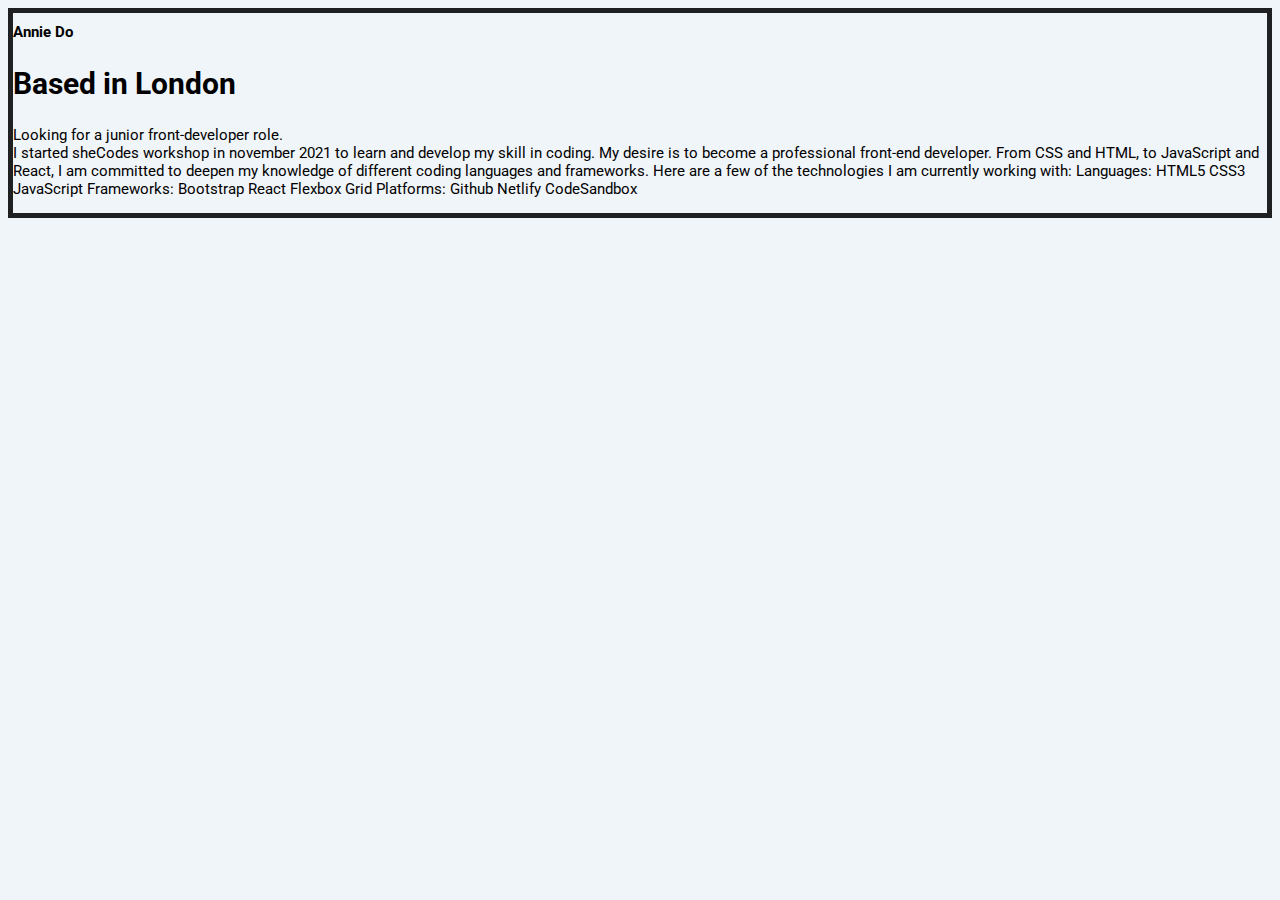
==== about.html @ 1b32a830 "page setup" ====
<!DOCTYPE html>
<html lang="en">
  <head>
    <meta charset="UTF-8" />
    <meta http-equiv="X-UA-Compatible" content="IE=edge" />
    <meta name="viewport" content="width=device-width, initial-scale=1.0" />

    <meta
      name="keyword"
      content="portfolio, front end developer, web developer"
    />
    <meta name="description" content="portfolio Annie Do" />

    <link
      href="https://cdn.jsdelivr.net/npm/bootstrap@5.1.3/dist/css/bootstrap.min.css"
      rel="stylesheet"
      integrity="sha384-1BmE4kWBq78iYhFldvKuhfTAU6auU8tT94WrHftjDbrCEXSU1oBoqyl2QvZ6jIW3"
      crossorigin="anonymous"
    />

    <link rel="stylesheet" href="style.css" />

    <link rel="preconnect" href="https://fonts.googleapis.com" />
    <link rel="preconnect" href="https://fonts.gstatic.com" crossorigin />
    <link
      href="https://fonts.googleapis.com/css2?family=Lato:wght@300&family=Playfair+Display&family=Roboto:wght@100;300&display=swap"
      rel="stylesheet"
    />
    <title>About me Annie Do</title>
  </head>
  <body>
    <h1>Annie Do</h1>
    <h2>Based in London</h2>
    <p>
      Looking for a junior front-developer role.
      <br />

      I started sheCodes workshop in november 2021 to learn and develop my skill
      in coding. My desire is to become a professional front-end developer. From
      CSS and HTML, to JavaScript and React, I am committed to deepen my
      knowledge of different coding languages and frameworks. Here are a few of
      the technologies I am currently working with: Languages: HTML5 CSS3
      JavaScript Frameworks: Bootstrap React Flexbox Grid Platforms: Github
      Netlify CodeSandbox
    </p>
  </body>
</html>
---- style.css ----
:root {
  --basic-color: #f0f5f9;
}

body {
  background-color: var(--basic-color);
  border: 5px solid #1e2022;
  font-family: "Lato", sans-serif;
  font-family: "Playfair Display", serif;
  font-family: "Roboto", sans-serif;
}

h1,
p {
  font-size: 15px;
}

h2 {
  font-size: 30px;
  font-weight: bold;
}

.mugshot {
  opacity: 0.7;
  max-width: 300px;
}
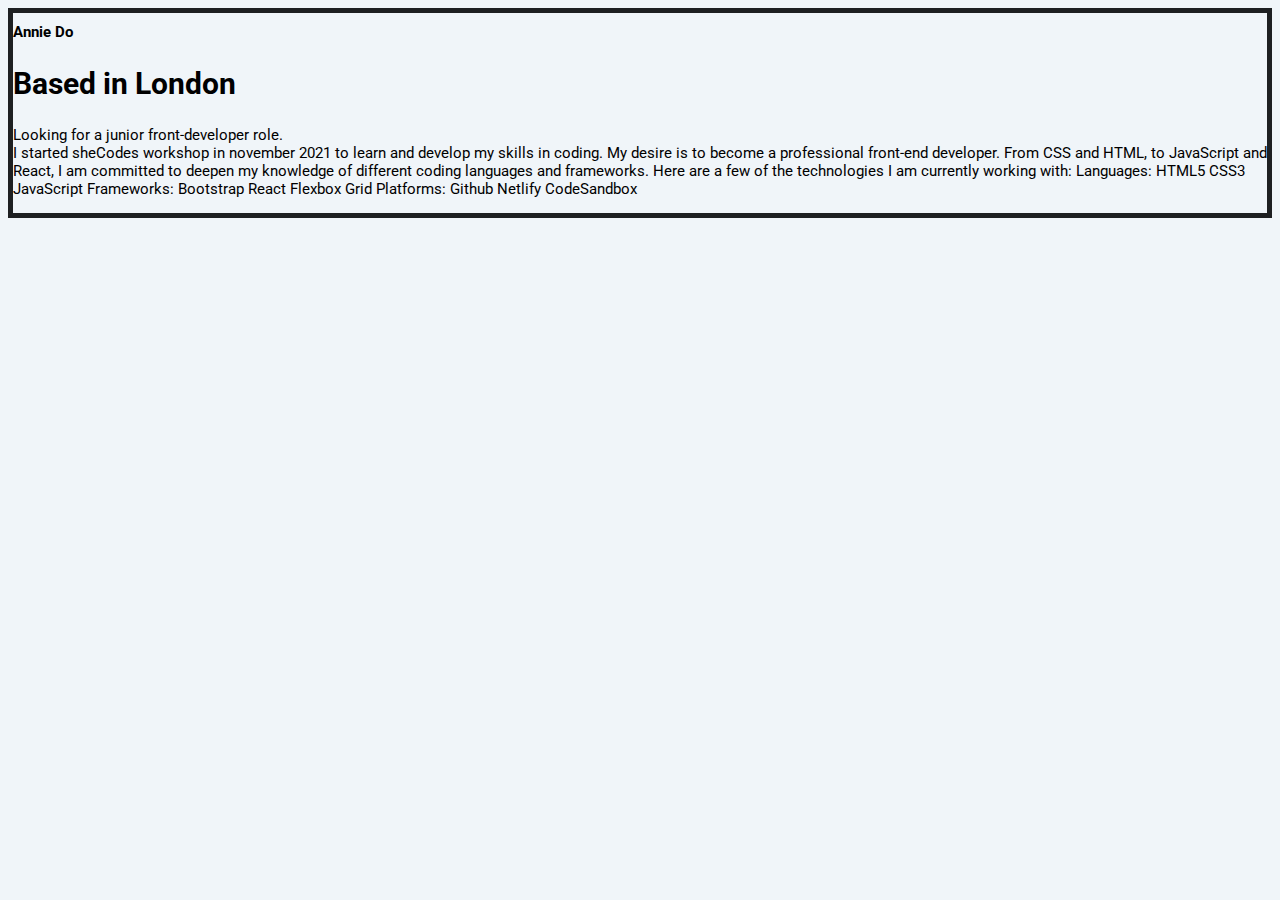
==== commit c4c91a50: "text changes" ====
--- a/about.html
+++ b/about.html
@@ -35,12 +35,12 @@
       Looking for a junior front-developer role.
       <br />
 
-      I started sheCodes workshop in november 2021 to learn and develop my skill
-      in coding. My desire is to become a professional front-end developer. From
-      CSS and HTML, to JavaScript and React, I am committed to deepen my
-      knowledge of different coding languages and frameworks. Here are a few of
-      the technologies I am currently working with: Languages: HTML5 CSS3
-      JavaScript Frameworks: Bootstrap React Flexbox Grid Platforms: Github
+      I started sheCodes workshop in november 2021 to learn and develop my
+      skills in coding. My desire is to become a professional front-end
+      developer. From CSS and HTML, to JavaScript and React, I am committed to
+      deepen my knowledge of different coding languages and frameworks. Here are
+      a few of the technologies I am currently working with: Languages: HTML5
+      CSS3 JavaScript Frameworks: Bootstrap React Flexbox Grid Platforms: Github
       Netlify CodeSandbox
     </p>
   </body>
--- a/style.css
+++ b/style.css
@@ -24,3 +24,11 @@
   opacity: 0.7;
   max-width: 300px;
 }
+
+.logo {
+  max-width: 70px;
+}
+
+.nav {
+  padding: 20px 0px;
+}
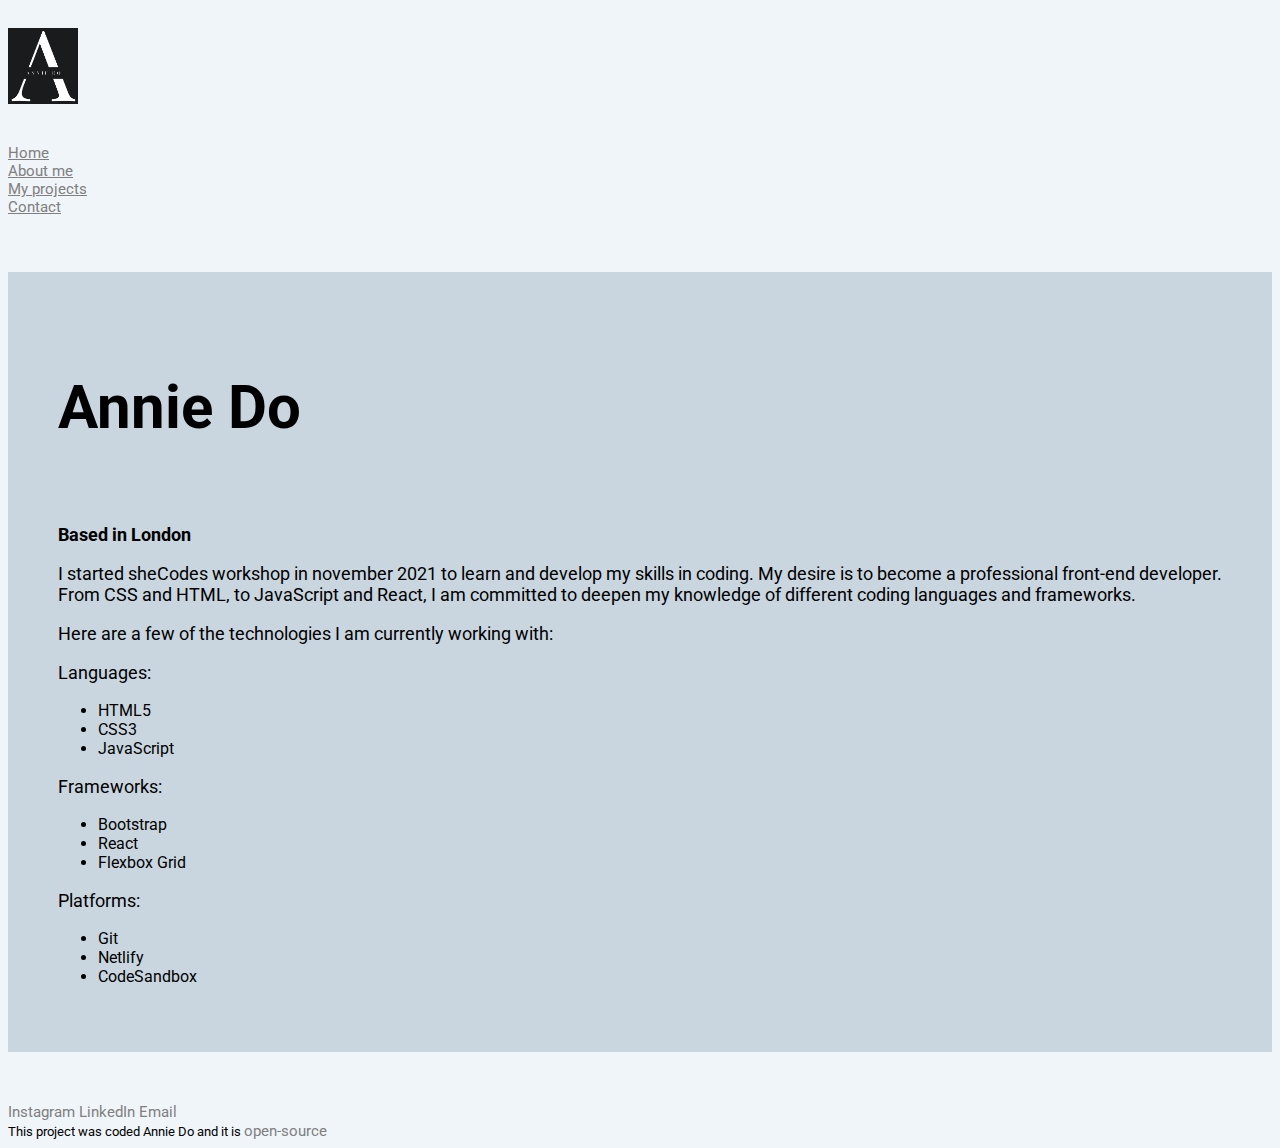
==== commit d2fb63f7: "css changes, updated project page" ====
--- a/about.html
+++ b/about.html
@@ -29,19 +29,122 @@
     <title>About me Annie Do</title>
   </head>
   <body>
-    <h1>Annie Do</h1>
-    <h2>Based in London</h2>
-    <p>
-      Looking for a junior front-developer role.
-      <br />
+    <div class="container nav d-flex justify-content-between">
+      <a href="/index.html">
+        <img src="images/logo.png" alt="" class="logo"
+      /></a>
 
-      I started sheCodes workshop in november 2021 to learn and develop my
-      skills in coding. My desire is to become a professional front-end
-      developer. From CSS and HTML, to JavaScript and React, I am committed to
-      deepen my knowledge of different coding languages and frameworks. Here are
-      a few of the technologies I am currently working with: Languages: HTML5
-      CSS3 JavaScript Frameworks: Bootstrap React Flexbox Grid Platforms: Github
-      Netlify CodeSandbox
-    </p>
+      <ul class="nav justify-content-end">
+        <li class="nav-item">
+          <a class="nav-link active" aria-current="page" href="/index.html"
+            >Home</a
+          >
+        </li>
+        <li class="nav-item">
+          <a class="nav-link" href="/about.html">About me</a>
+        </li>
+        <li class="nav-item">
+          <a class="nav-link" href="/projects.html">My projects</a>
+        </li>
+        <li class="nav-item">
+          <a class="nav-link" href="/contacts.html">Contact</a>
+        </li>
+      </ul>
+    </div>
+
+    <div class="about-section container">
+      <div class="row justify-content-evenly">
+        <div class="col-md-6">
+          <h2>Annie Do</h2>
+
+          <br />
+          <h1>Based in London</h1>
+          <p>
+            I started sheCodes workshop in november 2021 to learn and develop my
+            skills in coding. My desire is to become a professional front-end
+            developer. From CSS and HTML, to JavaScript and React, I am
+            committed to deepen my knowledge of different coding languages and
+            frameworks.
+          </p>
+          <div class="listofworks">
+            <p>
+              Here are a few of the technologies I am currently working with:
+            </p>
+            <div class="d-flex mb-5 mt-4">
+              <div>
+                <p>Languages:</p>
+                <ul class="list-unstyled">
+                  <li>HTML5</li>
+                  <li>CSS3</li>
+                  <li>JavaScript</li>
+                </ul>
+              </div>
+              <div class="ms-5">
+                <p>Frameworks:</p>
+                <ul class="list-unstyled">
+                  <li>Bootstrap</li>
+                  <li>React</li>
+                  <li>Flexbox Grid</li>
+                </ul>
+              </div>
+              <div class="ms-5">
+                <p>Platforms:</p>
+                <ul class="list-unstyled">
+                  <li>Git</li>
+                  <li>Netlify</li>
+                  <li>CodeSandbox</li>
+                </ul>
+              </div>
+            </div>
+        
+           
+            </div>
+          </div>
+
+           
+        </div>
+
+        
+      </div>
+
+      
+      <footer>
+        <div class="d-flex justify-content-evenly mb-4">
+          <a
+            href="/"
+            class="contacts"
+            title="Instagram profile Annie"
+            target="_blank"
+          >
+            Instagram
+          </a>
+          <a
+            href="/"
+            class="contacts"
+            title="LinkedIn profile Annie"
+            target="_blank"
+            >LinkedIn</a
+          >
+          <a
+            href="mailto:[anniedo26@gmail.com]"
+            title="Email Annie"
+            class="contacts"
+            >Email</a
+          >
+        </div>
+        <div class="text-center">
+          <small>
+            This project was coded Annie Do and it is
+            <a
+              href="https://github.com/annie-2686/profolio-AD"
+              target="blank"
+              title="Github profile Annie"
+              class="contacts"
+              >open-source</a
+            >
+          </small>
+        </div>
+      </footer>
+    </div>
   </body>
 </html>
--- a/style.css
+++ b/style.css
@@ -4,25 +4,30 @@
 
 body {
   background-color: var(--basic-color);
-  border: 5px solid #1e2022;
+
   font-family: "Lato", sans-serif;
   font-family: "Playfair Display", serif;
   font-family: "Roboto", sans-serif;
 }
 
+.about-section {
+  background-color: #c9d6df;
+  padding: 50px;
+}
+
 h1,
 p {
-  font-size: 15px;
+  font-size: 18px;
 }
 
 h2 {
-  font-size: 30px;
+  font-size: 60px;
   font-weight: bold;
 }
 
 .mugshot {
   opacity: 0.7;
-  max-width: 300px;
+  max-width: 200px;
 }
 
 .logo {
@@ -32,3 +37,31 @@
 .nav {
   padding: 20px 0px;
 }
+
+.nav-item {
+  font-size: 15px;
+}
+
+.active,
+.nav-link {
+  color: grey;
+}
+
+.active:hover,
+.nav-link:hover {
+  color: black;
+}
+
+.contacts {
+  color: grey;
+
+  font-size: 15px;
+  text-decoration: none;
+}
+
+.contacts:hover {
+  color: black;
+}
+footer {
+  margin-top: 50px;
+}
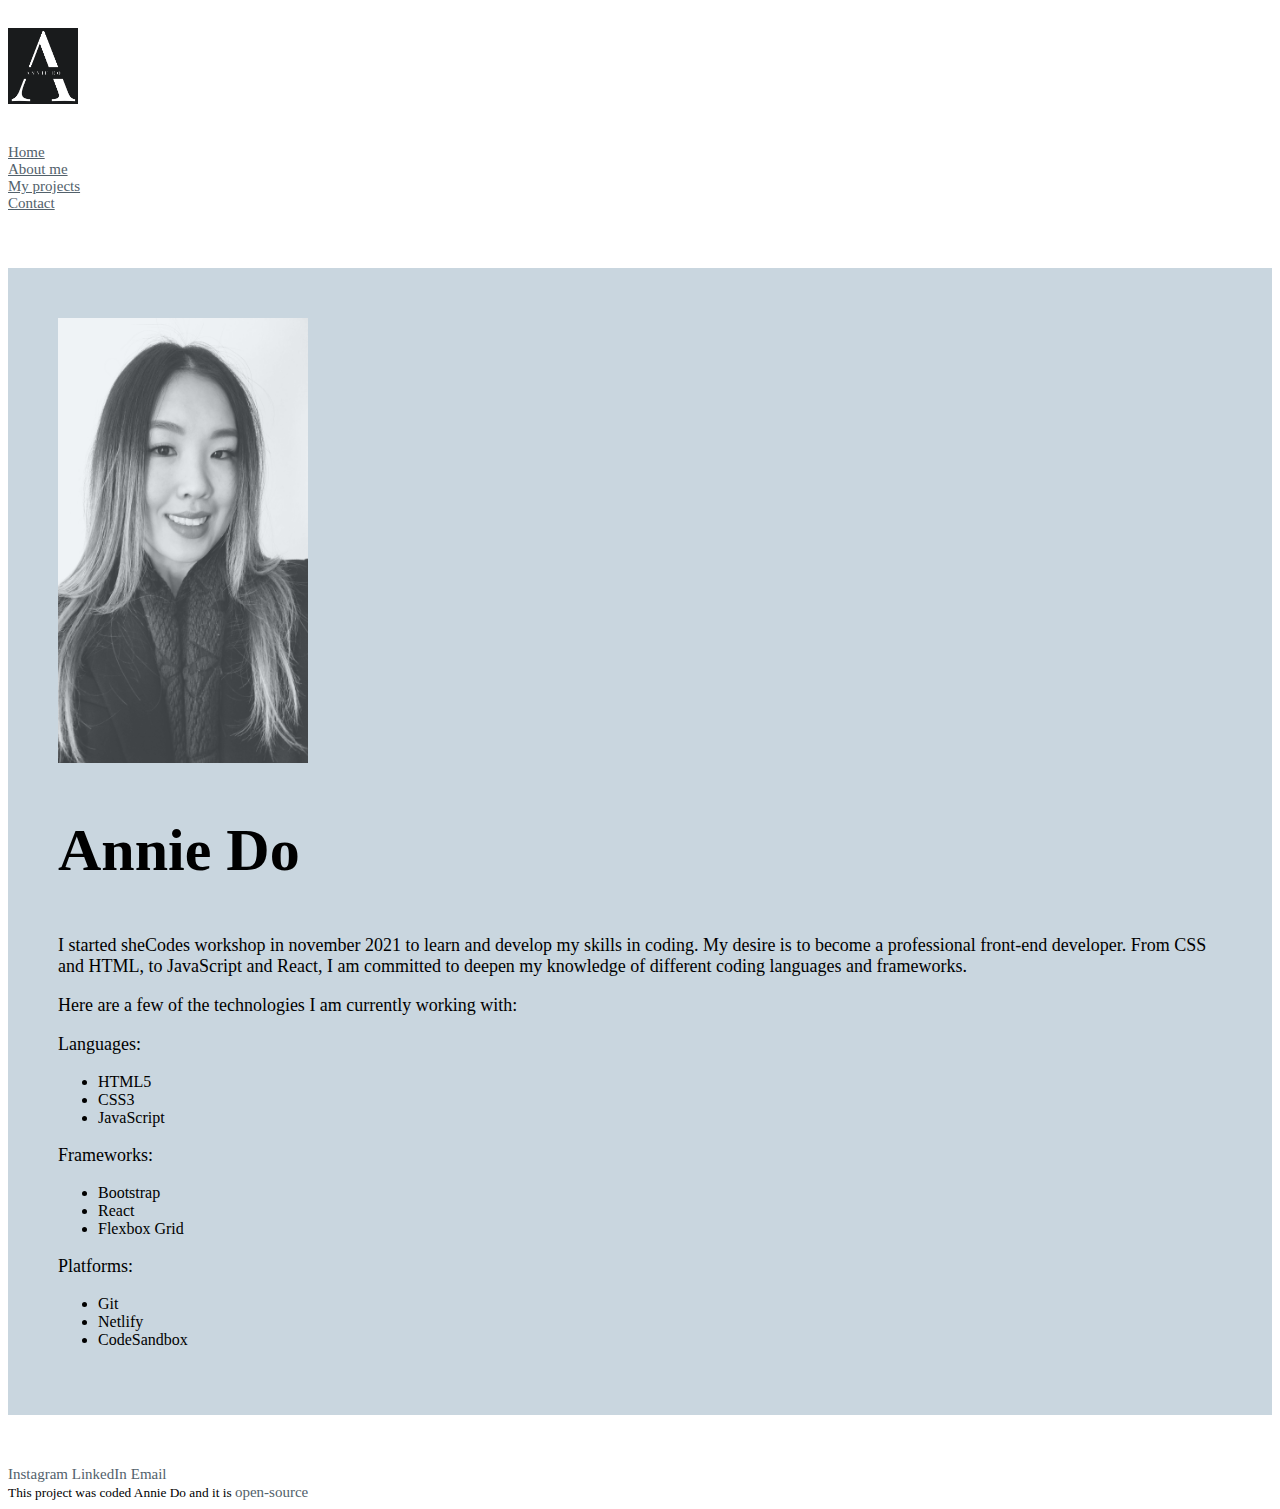
==== commit b74b2760: "css changes" ====
--- a/about.html
+++ b/about.html
@@ -53,12 +53,17 @@
     </div>
 
     <div class="about-section container">
-      <div class="row justify-content-evenly">
-        <div class="col-md-6">
+       <div class="row align-items-center">
+      <div class="col-md-2">
+          <img
+            src="images/annie.jpg"
+            class="img-fluid mugshot"
+            alt="photo of annie"
+          />
+        </div>
+         <div class="col-md-6 ms-5">
           <h2>Annie Do</h2>
-
-          <br />
-          <h1>Based in London</h1>
+ 
           <p>
             I started sheCodes workshop in november 2021 to learn and develop my
             skills in coding. My desire is to become a professional front-end
@@ -66,41 +71,41 @@
             committed to deepen my knowledge of different coding languages and
             frameworks.
           </p>
-          <div class="listofworks">
-            <p>
+     
+              <p class="fs-6 mb-1">
               Here are a few of the technologies I am currently working with:
             </p>
-            <div class="d-flex mb-5 mt-4">
+            <div class="d-flex mb-5 mt-1">
+            
               <div>
-                <p>Languages:</p>
-                <ul class="list-unstyled">
+                <p class="fs-6 fw-bolder">Languages:</p>
+                <ul class="fs-6  list-unstyled">
                   <li>HTML5</li>
                   <li>CSS3</li>
                   <li>JavaScript</li>
                 </ul>
               </div>
               <div class="ms-5">
-                <p>Frameworks:</p>
-                <ul class="list-unstyled">
+                <p class="fs-6 fw-bolder">Frameworks:</p>
+                <ul class="fs-6  list-unstyled">
                   <li>Bootstrap</li>
                   <li>React</li>
                   <li>Flexbox Grid</li>
                 </ul>
               </div>
               <div class="ms-5">
-                <p>Platforms:</p>
-                <ul class="list-unstyled">
+                <p class="fs-6 fw-bolder">Platforms:</p>
+                <ul class="fs-6  list-unstyled">
                   <li>Git</li>
                   <li>Netlify</li>
                   <li>CodeSandbox</li>
                 </ul>
               </div>
-            </div>
+         
+           </div>
         
-           
-            </div>
-          </div>
-
+           </div>   
+          
            
         </div>
 
--- a/style.css
+++ b/style.css
@@ -1,5 +1,8 @@
 :root {
   --basic-color: #f0f5f9;
+  --third-color:  #52616b; 
+  --fourth-color: #1e2022; 
+}
 }
 
 body {
@@ -27,7 +30,9 @@
 
 .mugshot {
   opacity: 0.7;
-  max-width: 200px;
+  max-width: 250px;
+  padding-right: 20px;
+ 
 }
 
 .logo {
@@ -44,24 +49,30 @@
 
 .active,
 .nav-link {
-  color: grey;
+  color:var(--third-color); 
 }
 
 .active:hover,
 .nav-link:hover {
-  color: black;
+  color: var(--fourth-color);
 }
 
 .contacts {
-  color: grey;
+  color:var(--third-color); 
 
   font-size: 15px;
   text-decoration: none;
 }
 
 .contacts:hover {
-  color: black;
+ color: var(--fourth-color);
 }
 footer {
   margin-top: 50px;
 }
+
+.projectlists {font-size: 15px;
+line-height: 40px;
+ list-style-type: none;
+}
+
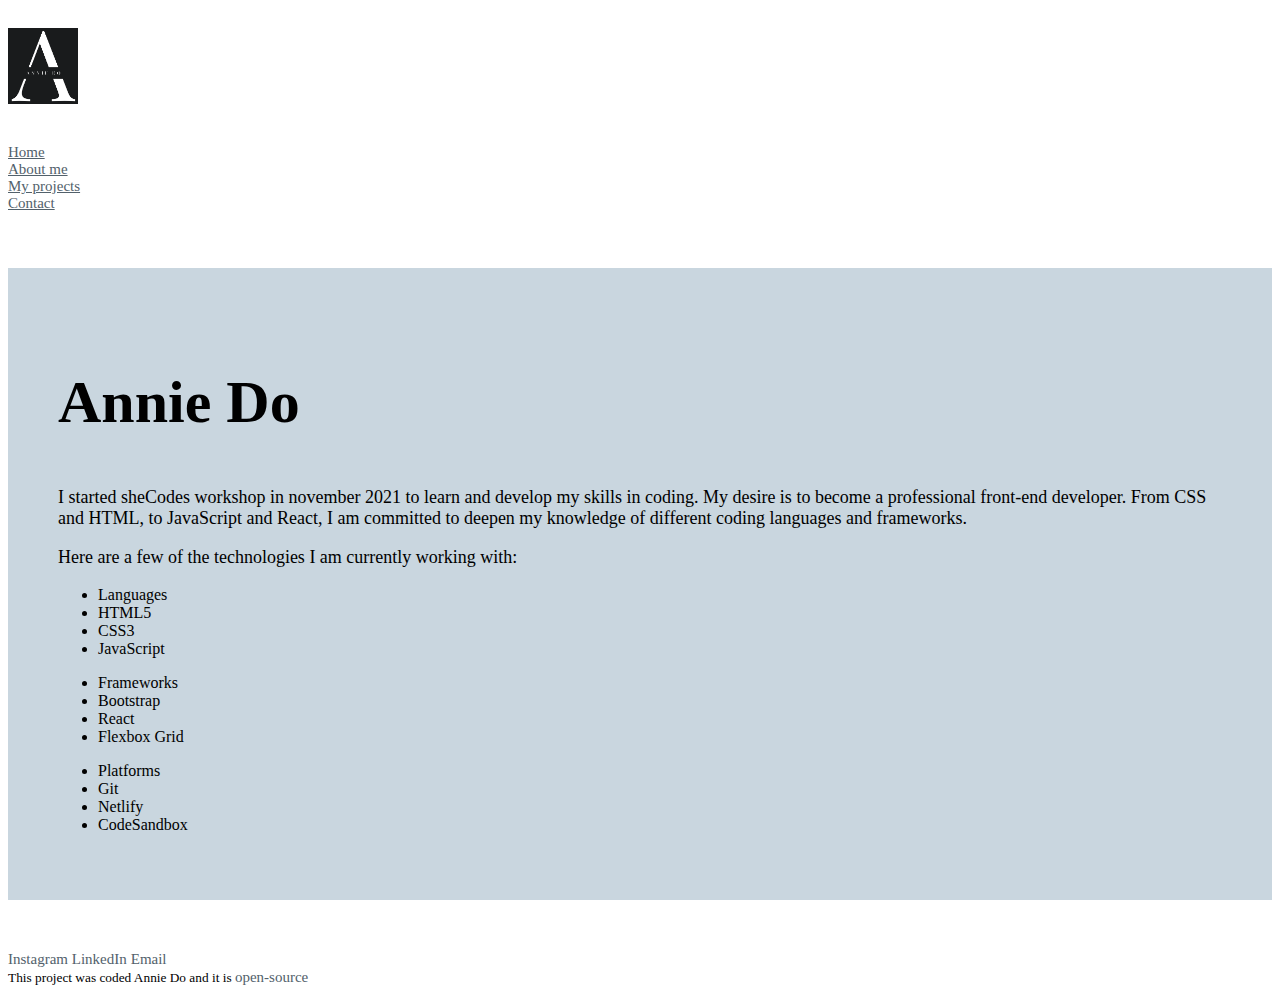
==== commit 2e90510e: "css changes" ====
--- a/about.html
+++ b/about.html
@@ -53,66 +53,54 @@
     </div>
 
     <div class="about-section container">
-       <div class="row align-items-center">
-      <div class="col-md-2">
-          <img
-            src="images/annie.jpg"
-            class="img-fluid mugshot"
-            alt="photo of annie"
-          />
+      <h2>Annie Do</h2>
+
+      <p>
+        I started sheCodes workshop in november 2021 to learn and develop my
+        skills in coding. My desire is to become a professional front-end
+        developer. From CSS and HTML, to JavaScript and React, I am committed to
+        deepen my knowledge of different coding languages and frameworks.
+      </p>
+
+      <p class="fs-6 mb-1">
+        Here are a few of the technologies I am currently working with:
+      </p>
+     
+
+
+      <div class="container">
+        <div class="row align-items-evenly">
+          <div class="col-sm-2">
+          
+            <ul class="fs-6 list-unstyled">
+              <li class="fs-6 fw-bolder">Languages</li>
+              <li>HTML5</li>
+              <li>CSS3</li>
+              <li>JavaScript</li>
+            </ul>
+          </div>
+          <div class="col-sm-2">
+           
+            <ul class="fs-6 list-unstyled">
+               <li class="fs-6 fw-bolder">Frameworks</li>
+              <li>Bootstrap</li>
+              <li>React</li>
+              <li>Flexbox Grid</li>
+            </ul>
+          </div>
+          <div class="col-sm-2">
+           
+            <ul class="fs-6 list-unstyled">
+               <li class="fs-6 fw-bolder">Platforms</li>
+              <li>Git</li>
+              <li>Netlify</li>
+              <li>CodeSandbox</li>
+            </ul>
+          </div>
         </div>
-         <div class="col-md-6 ms-5">
-          <h2>Annie Do</h2>
- 
-          <p>
-            I started sheCodes workshop in november 2021 to learn and develop my
-            skills in coding. My desire is to become a professional front-end
-            developer. From CSS and HTML, to JavaScript and React, I am
-            committed to deepen my knowledge of different coding languages and
-            frameworks.
-          </p>
-     
-              <p class="fs-6 mb-1">
-              Here are a few of the technologies I am currently working with:
-            </p>
-            <div class="d-flex mb-5 mt-1">
-            
-              <div>
-                <p class="fs-6 fw-bolder">Languages:</p>
-                <ul class="fs-6  list-unstyled">
-                  <li>HTML5</li>
-                  <li>CSS3</li>
-                  <li>JavaScript</li>
-                </ul>
-              </div>
-              <div class="ms-5">
-                <p class="fs-6 fw-bolder">Frameworks:</p>
-                <ul class="fs-6  list-unstyled">
-                  <li>Bootstrap</li>
-                  <li>React</li>
-                  <li>Flexbox Grid</li>
-                </ul>
-              </div>
-              <div class="ms-5">
-                <p class="fs-6 fw-bolder">Platforms:</p>
-                <ul class="fs-6  list-unstyled">
-                  <li>Git</li>
-                  <li>Netlify</li>
-                  <li>CodeSandbox</li>
-                </ul>
-              </div>
-         
-           </div>
-        
-           </div>   
-          
-           
-        </div>
+      </div>
+    </div>
 
-        
-      </div>
-
-      
       <footer>
         <div class="d-flex justify-content-evenly mb-4">
           <a
--- a/style.css
+++ b/style.css
@@ -32,6 +32,7 @@
   opacity: 0.7;
   max-width: 250px;
   padding-right: 20px;
+ 
  
 }
 
@@ -71,8 +72,28 @@
   margin-top: 50px;
 }
 
-.projectlists {font-size: 15px;
+.projectlists, .projectliststwo {font-size: 15px;
 line-height: 40px;
  list-style-type: none;
 }
 
+@media (max-width: 768px) { 
+
+    h2 {font-size: 20px;
+   }
+    h1,p {font-size: 15px;
+   }
+
+.aboutinfo {font-size: 2px;}
+
+.nav-item {text-align: center;}
+
+  .projectliststwo,.logo {
+    display: none;
+  }
+  .container {text-align: center;
+  }
+ .fs-6, li {font-size: 15px !important;}
+
+}
+
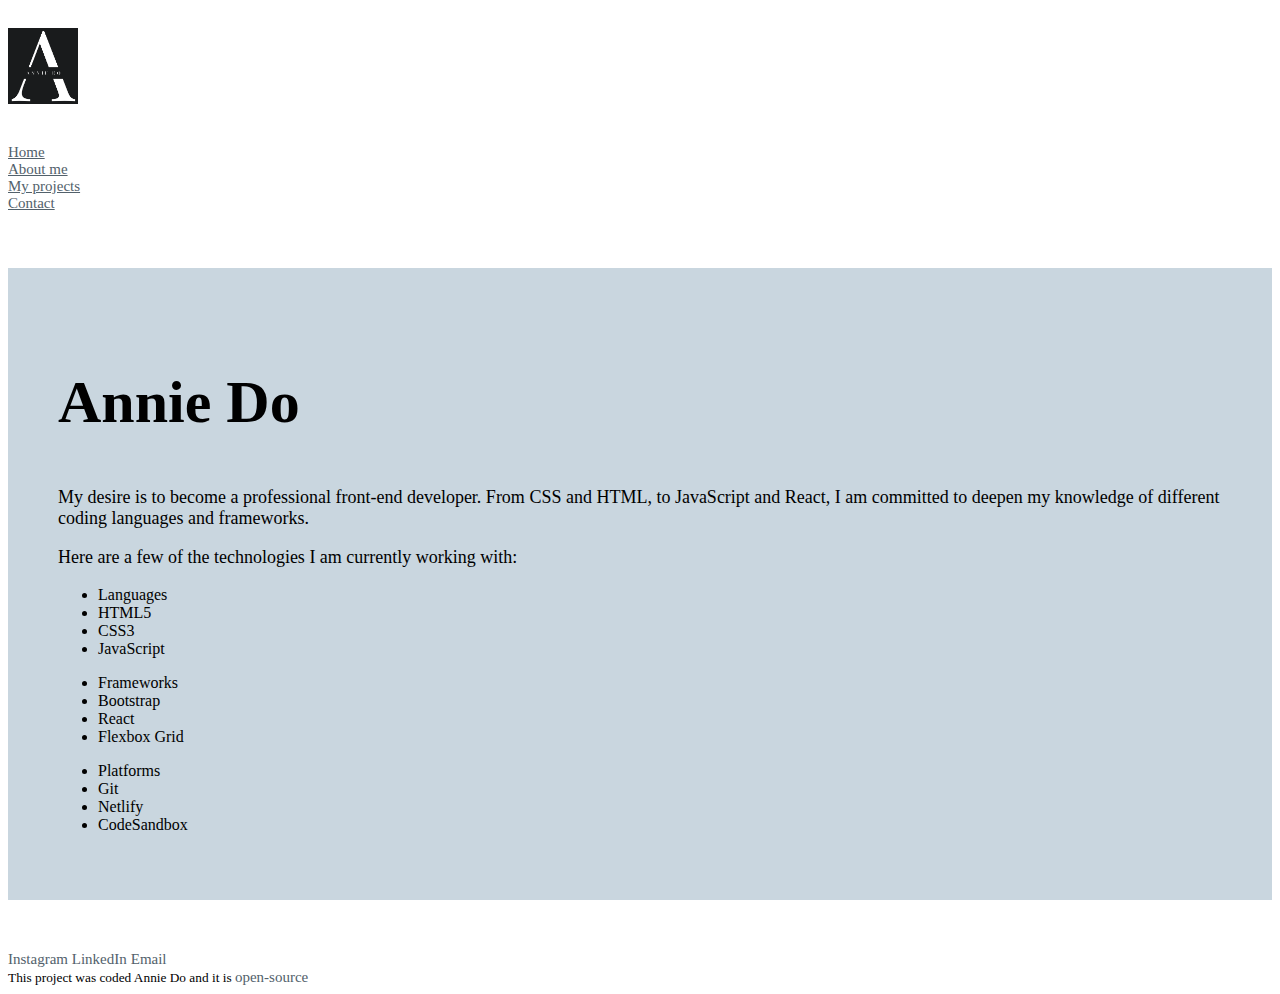
==== commit 29f4abcd: "information change" ====
--- a/about.html
+++ b/about.html
@@ -31,7 +31,7 @@
   <body>
     <div class="container nav d-flex justify-content-between">
       <a href="/index.html">
-        <img src="images/logo.png" alt="" class="logo"
+        <img src="images/logo.png" alt="Annie's logo" class="logo"
       /></a>
 
       <ul class="nav justify-content-end">
@@ -56,8 +56,7 @@
       <h2>Annie Do</h2>
 
       <p>
-        I started sheCodes workshop in november 2021 to learn and develop my
-        skills in coding. My desire is to become a professional front-end
+         My desire is to become a professional front-end
         developer. From CSS and HTML, to JavaScript and React, I am committed to
         deepen my knowledge of different coding languages and frameworks.
       </p>
